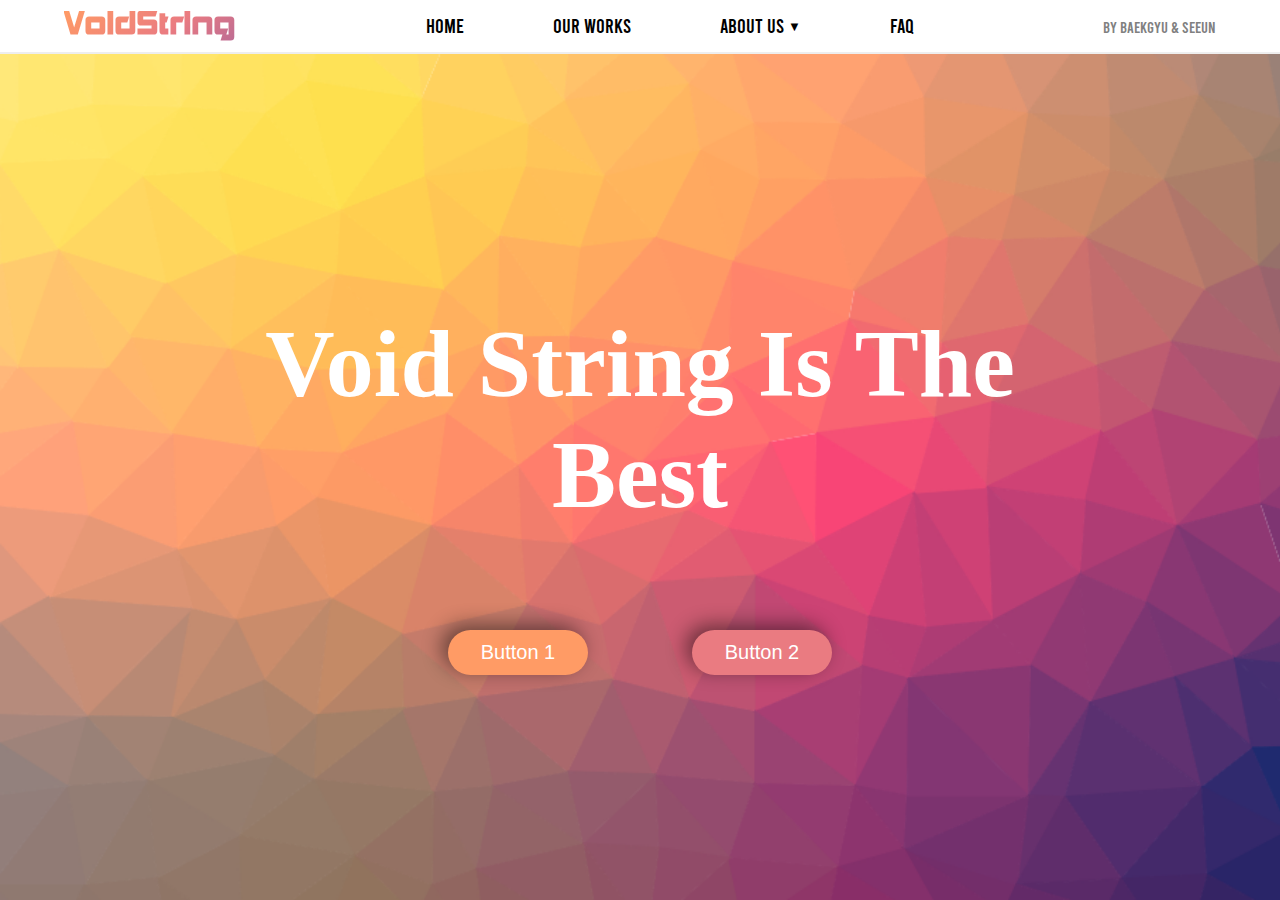
==== HTML/index.html @ d4e5f47e "Initial commit" ====
<!DOCTYPE html>
<html lang="en">
<head>
  <meta charset="UTF-8">
  <meta http-equiv="X-UA-Compatible" content="IE=edge">
  <meta name="viewport" content="width=device-width, initial-scale=1.0">
  <title>Document</title>
  <script src="https://code.jquery.com/jquery-3.6.0.min.js" integrity="sha256-/xUj+3OJU5yExlq6GSYGSHk7tPXikynS7ogEvDej/m4=" crossorigin="anonymous"></script>
  <link rel="stylesheet" href="../CSS/index.css">
</head>
<body>
  


  <div class="container">
    <div class="top-navbar">
      <div class="navbar">
        <div class="logo">
          <div class="logo-content">
            <a href="">VoIdStrIng</a>
          </div>
        </div>
        <div class="items">
          <div class="items-home">            
            <a href="">Home</a>
          </div>
          <div class="items-Our-Works">
            <a href="">Our Works</a>
          </div>
          <div class="items-About-Us">
            <a id="aboutUs">About Us</a>
            <div class="About-Us-list">
              <ul>
                <li><a href="">Blog</a></li>
                <li><a href="">Our Story</a></li>
                <li><a href="">Contact Us</a></li>
              </ul>
            </div>
          </div>
          <div class="items-FAQ">
            <a href="">FAQ</a>
          </div>
        </div>
        <div class="maker">
          <p>by Baekgyu & Seeun</p>
        </div>
      </div>

      <!-- Mobile Navbar -->
      <div class="mobile-navbar">
        <div class="logo">
          <div class="logo-content">
            <a href="">VoIdStrIng</a>
          </div>
        </div>
        <button id="navBtn" class="sub-menu-btn">=</button>
        <div class="sub-menu">
          <div class="sub-menu-logo">
            <a href="">VoIdStrIng</a>
          </div>
          <div class="items">
            <div class="items-home">            
              <a href="">Home</a>
            </div>
            <div class="items-Our-Works">
              <a href="">Our Works</a>
            </div>
            <div class="items-About-Us">
              <a id="aboutUs">About Us</a>
              <div class="About-Us-list">
                <ul>
                  <li><a href="">Blog</a></li>
                  <li><a href="">Our Story</a></li>
                  <li><a href="">Contact Us</a></li>
                </ul>
              </div>
            </div>
            <div class="items-FAQ">
              <a href="">FAQ</a>
            </div>
          </div>
          <div class="maker">
            <p>by Baekgyu & Seeun</p>
          </div>
        </div>
      </div>
    </div>

    <div class="top">
      <!-- <div class="custom-shape-divider-bottom-1653906771">
        <svg data-name="Layer 1" xmlns="http://www.w3.org/2000/svg" viewBox="0 0 1200 120" preserveAspectRatio="none">
          <path d="M321.39,56.44c58-10.79,114.16-30.13,172-41.86,82.39-16.72,168.19-17.73,250.45-.39C823.78,31,906.67,72,985.66,92.83c70.05,18.48,146.53,26.09,214.34,3V0H0V27.35A600.21,600.21,0,0,0,321.39,56.44Z" class="shape-fill"></path>
        </svg>
      </div> -->
      <div class="top-container">
        <div class="title">
          <h1>Void String Is The Best</h1>
          <div class="btns">
            <button class="btn btn-primary">Button 1</button>
            <button class="btn btn-secondary">Button 2</button>
          </div>
        </div>
      </div>

    </div>
    
    
  </div>






<script>
  $('#aboutUs').on('click', function(){
    $('.About-Us-list').slideToggle();
  })

  $('#navBtn').on('click',function(){
    $('.sub-menu').toggleClass('slide-left');
  })
</script>





</body>
</html>
---- CSS/index.css ----
@charset "UTF-8";
body, p, h1, h2, h3, h4, h5, h6 {
  margin: 0;
}

div {
  box-sizing: border-box;
}

button::-moz-selection, h1::-moz-selection, p::-moz-selection, a::-moz-selection {
  background-color: rgba(0, 0, 0, 0);
}

button::selection, h1::selection, p::selection, a::selection {
  background-color: rgba(0, 0, 0, 0);
}

a {
  text-decoration: none;
  color: black;
}

ul, ol {
  list-style: none;
}

@font-face {
  font-family: "Logo";
  src: url(../FONT/akashi.ttf);
}
@font-face {
  font-family: "Title";
  src: url(../FONT/Bebas-Regular.ttf);
}
@font-face {
  font-family: "Paragraph";
  src: url(../FONT/MontserratAlternates-Regular.otf);
}
.btn {
  border: none;
  border-radius: 42px;
  height: 45px;
  width: 140px;
  color: white;
  box-shadow: -6px -5px 20px rgba(0, 0, 0, 0.473);
  font-size: 20px;
  cursor: pointer;
  transition: all 0.3s;
}

.btn:hover {
  border: none;
  border-radius: 42px;
  height: 55px;
  width: 150px;
  color: white;
  box-shadow: -6px -5px 20px rgba(0, 0, 0, 0.473);
}

.container {
  margin: 0;
  position: relative;
}

.top-navbar {
  height: 6vh;
  width: 100vw;
  border-bottom: 2px solid #eeeeee;
}
.top-navbar .mobile-navbar {
  display: none;
}
.top-navbar .navbar {
  height: 100%;
  width: 90%;
  margin-right: auto;
  margin-left: auto;
  display: flex;
  align-items: center;
  justify-content: space-between;
}
.top-navbar .navbar .logo {
  font-family: "Logo";
  font-size: 32px;
  font-weight: 900;
}
.top-navbar .navbar .logo .logo-content a {
  transition: all 0.5s;
  background: linear-gradient(141deg, rgb(255, 155, 101) 0%, rgb(234, 123, 129) 62%, rgb(188, 108, 148) 100%);
  -webkit-background-clip: text;
  -webkit-text-fill-color: transparent;
}
.top-navbar .navbar .items {
  width: 50%;
  display: flex;
  margin-right: auto;
  margin-left: auto;
  justify-content: space-around;
  font-family: "Title";
  font-size: 20px;
}
.top-navbar .navbar .items > div {
  padding: 0px 5px 0px 5px;
  transition: all 0.4s;
  border-bottom: 2px solid white;
}
.top-navbar .navbar .items > div a {
  transition: all 0.4s;
}
.top-navbar .navbar .items > div:hover {
  border-bottom: 2px solid #FF9B65;
}
.top-navbar .navbar .items > div:hover > a {
  background: linear-gradient(141deg, rgb(255, 155, 101) 0%, rgb(234, 123, 129) 62%, rgb(188, 108, 148) 100%);
  -webkit-background-clip: text;
  -webkit-text-fill-color: transparent;
}
.top-navbar .navbar .items .items-About-Us::after {
  content: "▼";
  font-size: 13px;
  vertical-align: middle;
}
.top-navbar .navbar .items .items-About-Us::after:hover {
  color: #FF9B65;
}
.top-navbar .navbar .items .items-About-Us #aboutUs {
  cursor: pointer;
}
.top-navbar .navbar .items .items-About-Us .About-Us-list {
  display: none;
  position: absolute;
  top: 50px;
  z-index: 1;
  background-color: white;
  padding: 6px 10px;
  transform: translateX(-10px);
}
.top-navbar .navbar .items .items-About-Us .About-Us-list ul {
  padding-left: 0px;
  margin-top: 0px;
  letter-spacing: -1px;
  font-family: "Paragraph";
  font-size: 16px;
}
.top-navbar .navbar .items .items-About-Us .About-Us-list ul li {
  padding: 5px 0px 5px 0px;
  border-bottom: 2px solid white;
  transition: all 0.5s;
}
.top-navbar .navbar .items .items-About-Us .About-Us-list ul li a {
  transition: all 0.5;
}
.top-navbar .navbar .items .items-About-Us .About-Us-list ul li:hover {
  border-bottom: 2px solid #FF9B65;
}
.top-navbar .navbar .items .items-About-Us .About-Us-list ul li:hover a {
  background: linear-gradient(141deg, rgb(255, 155, 101) 0%, rgb(234, 123, 129) 62%, rgb(188, 108, 148) 100%);
  -webkit-background-clip: text;
  -webkit-text-fill-color: transparent;
}
.top-navbar .navbar .maker {
  color: gray;
  font-size: 16px;
  font-family: "Title";
}

.top {
  position: relative;
  width: 100vw;
  height: 94vh;
  background-image: url(../IMG/cool-background\ \(2\).png);
  background-repeat: no-repeat;
  background-size: cover;
}
.top .top-container {
  width: 70%;
  margin-right: auto;
  margin-left: auto;
  position: relative;
  top: 30%;
}
.top .top-container .title {
  text-align: center;
}
.top .top-container .title h1 {
  font-size: 96px;
  color: white;
  margin-bottom: 100px;
}
.top .top-container .title .btns .btn-primary {
  background-color: #FF9B65;
  margin: 0 50px 0 10px;
}
.top .top-container .title .btns .btn-secondary {
  background-color: #EA7B81;
  margin: 0 10px 0 50px;
}

.middle {
  background-repeat: no-repeat;
  background-size: cover;
  width: 100vw;
  height: 50vh;
}

@media screen and (max-width: 600px) {
  .top-navbar .navbar {
    display: none;
  }
  .top-navbar .mobile-navbar {
    display: block;
    display: flex;
    justify-content: space-around;
    align-items: center;
    height: 100%;
  }
  .top-navbar .mobile-navbar .logo {
    font-family: "Logo";
    font-size: 22px;
    font-weight: 900;
  }
  .top-navbar .mobile-navbar .logo .logo-content a {
    transition: all 0.5s;
    background: linear-gradient(141deg, rgb(255, 155, 101) 0%, rgb(234, 123, 129) 62%, rgb(188, 108, 148) 100%);
    -webkit-background-clip: text;
    -webkit-text-fill-color: transparent;
  }
  .top-navbar .mobile-navbar .sub-menu-btn {
    position: absolute;
    right: 10px;
    z-index: 3;
    border: none;
    background-color: white;
    font-size: 30px;
  }
  .top-navbar .mobile-navbar .sub-menu {
    background-image: url("../SVG/layered-waves-haikei (4).svg");
    transform: translateX(50vw);
    transition: all 0.5s;
    position: absolute;
    z-index: 2;
    background-color: white;
    top: 0vh;
    left: 50vw;
    width: 50vw;
    height: 100vh;
    display: flex;
    flex-direction: column;
  }
  .top-navbar .mobile-navbar .sub-menu .sub-menu-logo {
    margin-top: 30px;
    font-size: 22px;
    font-family: "Logo";
    text-align: center;
    background: linear-gradient(141deg, rgb(255, 155, 101) 0%, rgb(234, 123, 129) 62%, rgb(188, 108, 148) 100%);
    -webkit-background-clip: text;
    -webkit-text-fill-color: transparent;
  }
  .top-navbar .mobile-navbar .sub-menu .items {
    text-align: center;
    width: 80%;
    display: flex;
    margin-right: auto;
    margin-left: auto;
    flex-direction: column;
    justify-content: space-around;
    font-family: "Title";
    font-size: 20px;
    margin-top: 10px;
  }
  .top-navbar .mobile-navbar .sub-menu .items > div {
    padding: 10px 5px 10px 5px;
    transition: all 0.4s;
    border-bottom: 2px solid white;
  }
  .top-navbar .mobile-navbar .sub-menu .items > div a {
    transition: all 0.4s;
  }
  .top-navbar .mobile-navbar .sub-menu .items > div:hover {
    border-bottom: 2px solid #FF9B65;
  }
  .top-navbar .mobile-navbar .sub-menu .items > div:hover > a {
    background: linear-gradient(141deg, rgb(255, 155, 101) 0%, rgb(234, 123, 129) 62%, rgb(188, 108, 148) 100%);
    -webkit-background-clip: text;
    -webkit-text-fill-color: transparent;
  }
  .top-navbar .mobile-navbar .sub-menu .items .items-About-Us::after {
    content: "▼";
    font-size: 13px;
    vertical-align: middle;
  }
  .top-navbar .mobile-navbar .sub-menu .items .items-About-Us::after:hover {
    color: #FF9B65;
  }
  .top-navbar .mobile-navbar .sub-menu .items .items-About-Us #aboutUs {
    cursor: pointer;
  }
  .top-navbar .mobile-navbar .sub-menu .items .items-About-Us .About-Us-list {
    display: none;
    position: absolute;
    top: 50px;
    z-index: 1;
    background-color: white;
    padding: 6px 10px;
    transform: translateX(-10px);
  }
  .top-navbar .mobile-navbar .sub-menu .items .items-About-Us .About-Us-list ul {
    padding-left: 0px;
    margin-top: 0px;
    letter-spacing: -1px;
    font-family: "Paragraph";
    font-size: 16px;
  }
  .top-navbar .mobile-navbar .sub-menu .items .items-About-Us .About-Us-list ul li {
    padding: 5px 0px 5px 0px;
    border-bottom: 2px solid white;
    transition: all 0.5s;
  }
  .top-navbar .mobile-navbar .sub-menu .items .items-About-Us .About-Us-list ul li a {
    transition: all 0.5;
  }
  .top-navbar .mobile-navbar .sub-menu .items .items-About-Us .About-Us-list ul li:hover {
    border-bottom: 2px solid #FF9B65;
  }
  .top-navbar .mobile-navbar .sub-menu .items .items-About-Us .About-Us-list ul li:hover a {
    background: linear-gradient(141deg, rgb(255, 155, 101) 0%, rgb(234, 123, 129) 62%, rgb(188, 108, 148) 100%);
    -webkit-background-clip: text;
    -webkit-text-fill-color: transparent;
  }
  .top-navbar .mobile-navbar .sub-menu .maker {
    width: 100%;
    color: white;
    font-size: 16px;
    font-family: "Title";
    padding: 0px 18px 30px 18px;
    text-align: center;
    position: absolute;
    bottom: 10px;
  }
  .top-navbar .mobile-navbar .slide-left {
    transform: translateX(0);
  }

  .top {
    width: 100vw;
    height: 94vh;
    background-image: url(../IMG/trianglify-lowres.png);
  }
  .top .top-container .title h1 {
    font-size: 22px;
  }
  .top .top-container .title .btns {
    display: flex;
    justify-content: space-evenly;
  }
  .top .top-container .title .btns .btn {
    margin: 0px;
    border: none;
    border-radius: 42px;
    height: 40px;
    width: 80px;
    color: white;
    box-shadow: -6px -5px 20px rgba(0, 0, 0, 0.473);
    font-size: 16px;
  }
}/*# sourceMappingURL=index.css.map */
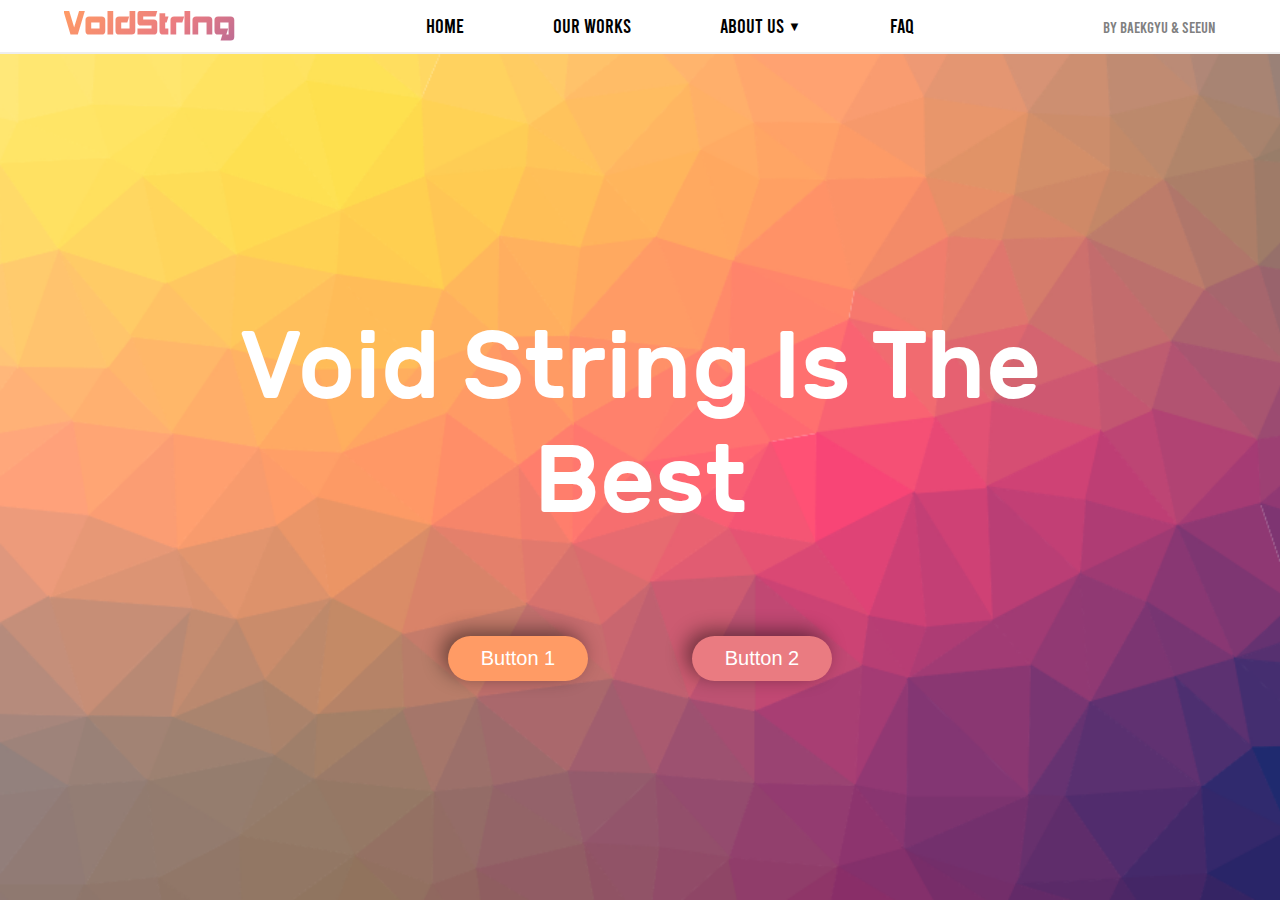
==== commit 72e3c532: "sub-menu dropbox bugfix" ====
--- a/HTML/index.html
+++ b/HTML/index.html
@@ -66,8 +66,8 @@
               <a href="">Our Works</a>
             </div>
             <div class="items-About-Us">
-              <a id="aboutUs">About Us</a>
-              <div class="About-Us-list">
+              <a id="Mobile-aboutUs">About Us</a>
+              <div class="Mobile-About-Us-list">
                 <ul>
                   <li><a href="">Blog</a></li>
                   <li><a href="">Our Story</a></li>
@@ -80,7 +80,7 @@
             </div>
           </div>
           <div class="maker">
-            <p>by Baekgyu & Seeun</p>
+            <p>Made by Baekgyu & Seeun</p>
           </div>
         </div>
       </div>
@@ -117,6 +117,10 @@
     $('.About-Us-list').slideToggle();
   })
 
+  $('#Mobile-aboutUs').on('click', function(){
+    $('.Mobile-About-Us-list').slideToggle();
+  })
+
   $('#navBtn').on('click',function(){
     $('.sub-menu').toggleClass('slide-left');
   })
--- a/CSS/index.css
+++ b/CSS/index.css
@@ -31,6 +31,10 @@
 @font-face {
   font-family: "Title";
   src: url(../FONT/Bebas-Regular.ttf);
+}
+@font-face {
+  font-family: "MainTitle";
+  src: url(../FONT/Rubik-Medium.ttf);
 }
 @font-face {
   font-family: "Paragraph";
@@ -186,6 +190,8 @@
   font-size: 96px;
   color: white;
   margin-bottom: 100px;
+  font-family: "MainTitle";
+  font-weight: 100;
 }
 .top .top-container .title .btns .btn-primary {
   background-color: #FF9B65;
@@ -204,6 +210,10 @@
 }
 
 @media screen and (max-width: 600px) {
+  .container {
+    overflow: hidden;
+  }
+
   .top-navbar .navbar {
     display: none;
   }
@@ -213,6 +223,7 @@
     justify-content: space-around;
     align-items: center;
     height: 100%;
+    width: 100%;
   }
   .top-navbar .mobile-navbar .logo {
     font-family: "Logo";
@@ -234,7 +245,9 @@
     font-size: 30px;
   }
   .top-navbar .mobile-navbar .sub-menu {
-    background-image: url("../SVG/layered-waves-haikei (4).svg");
+    background-image: url("../SVG/layered-waves-haikei (5).svg");
+    background-repeat: no-repeat;
+    background-size: cover;
     transform: translateX(50vw);
     transition: all 0.5s;
     position: absolute;
@@ -295,34 +308,34 @@
   .top-navbar .mobile-navbar .sub-menu .items .items-About-Us #aboutUs {
     cursor: pointer;
   }
-  .top-navbar .mobile-navbar .sub-menu .items .items-About-Us .About-Us-list {
+  .top-navbar .mobile-navbar .sub-menu .items .items-About-Us .Mobile-About-Us-list {
     display: none;
-    position: absolute;
-    top: 50px;
+    padding: 6px 10px;
+    position: relative;
     z-index: 1;
     background-color: white;
-    padding: 6px 10px;
-    transform: translateX(-10px);
-  }
-  .top-navbar .mobile-navbar .sub-menu .items .items-About-Us .About-Us-list ul {
+    width: 100%;
+  }
+  .top-navbar .mobile-navbar .sub-menu .items .items-About-Us .Mobile-About-Us-list ul {
     padding-left: 0px;
     margin-top: 0px;
+    margin-bottom: 0px;
     letter-spacing: -1px;
     font-family: "Paragraph";
     font-size: 16px;
   }
-  .top-navbar .mobile-navbar .sub-menu .items .items-About-Us .About-Us-list ul li {
+  .top-navbar .mobile-navbar .sub-menu .items .items-About-Us .Mobile-About-Us-list ul li {
     padding: 5px 0px 5px 0px;
     border-bottom: 2px solid white;
     transition: all 0.5s;
   }
-  .top-navbar .mobile-navbar .sub-menu .items .items-About-Us .About-Us-list ul li a {
+  .top-navbar .mobile-navbar .sub-menu .items .items-About-Us .Mobile-About-Us-list ul li a {
     transition: all 0.5;
   }
-  .top-navbar .mobile-navbar .sub-menu .items .items-About-Us .About-Us-list ul li:hover {
+  .top-navbar .mobile-navbar .sub-menu .items .items-About-Us .Mobile-About-Us-list ul li:hover {
     border-bottom: 2px solid #FF9B65;
   }
-  .top-navbar .mobile-navbar .sub-menu .items .items-About-Us .About-Us-list ul li:hover a {
+  .top-navbar .mobile-navbar .sub-menu .items .items-About-Us .Mobile-About-Us-list ul li:hover a {
     background: linear-gradient(141deg, rgb(255, 155, 101) 0%, rgb(234, 123, 129) 62%, rgb(188, 108, 148) 100%);
     -webkit-background-clip: text;
     -webkit-text-fill-color: transparent;
